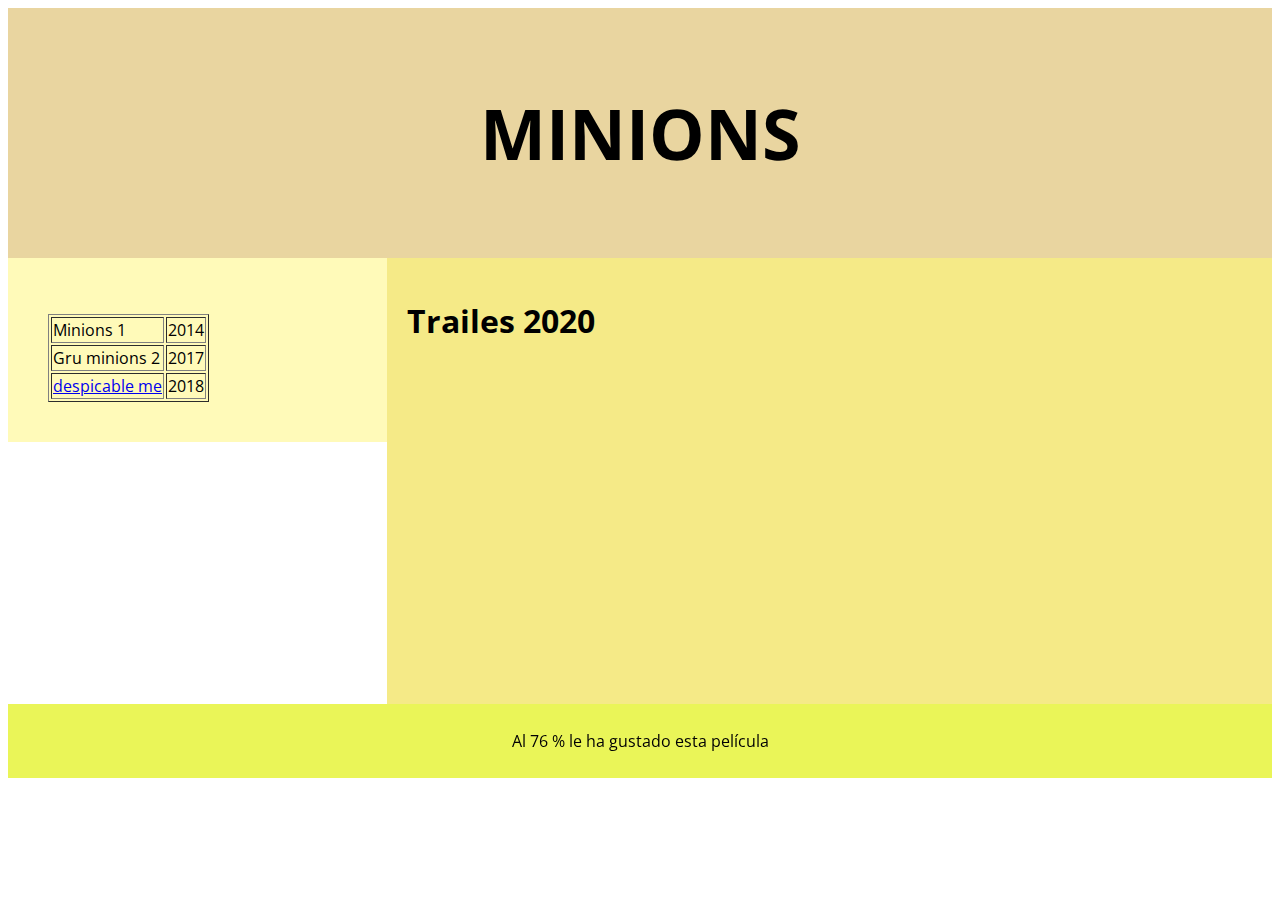
==== index.html @ 990b72d8 "Add files via upload" ====
<!DOCTYPE html>
<html lang="en">
    
<head>
    <meta charset="UTF-8">
    <meta name="viewport" content="width=device-width, initial-scale=1.0">
    <meta http-equiv="X-UA-Compatible" content="ie=edge">
    <title>Document</title>
   <link rel="stylesheet" href="estilos.css">
</head>
<body>
    <header>
        <h1>MINIONS</h1>
        
    </header>
    <section>
    <nav>

        
                <table border="1"><p>
                    <tr>
                    <td>Minions 1</td>
                    <td>2014</td>
                </tr>
                <tr>
                    <td>Gru minions 2<td>2017</td>
                    </tr>
                    <tr><td><a href= "minions2.html"> despicable me </td ><td>2018</td></tr>
                </p></table>

    </nav>
   

    <article>

        <p><h1>Trailes 2020</h1></p>
       
       
            <iframe width="560" height="315" src="https://www.youtube.com/embed/LITj9CyDNx8" title="YouTube video player" frameborder="0" allow="accelerometer; autoplay; clipboard-write; encrypted-media; gyroscope; picture-in-picture" allowfullscreen></iframe>

    </article>
    </section>

    <footer>
        <p></p>Al 76 % le ha gustado esta película</p>
    </foorter>
</body>
</html>
---- estilos.css ----
@import url('https://fonts.googleapis.com/css2?family=Open+Sans:ital@1&family=Roboto:wght@300&family=Silkscreen&family=Source+Sans+Pro:wght@300&display=swap');

* {
    box-sizing:border-box;
}
body { 
    font-family: 'Open Sans', sans-serif;
}
header{ 
        background-color: rgb(233, 213, 160);
        padding: 30px;
        text-align: center;
        font-size: 35px;
        color: rgb(0, 0, 0);
}
section{
    display: flex;  
}
nav{
    float: left;
    width: 30%;
    
    background:rgb(255, 250, 185);
    padding: 40px;
}
nav ul{
    list-style-type: none;
    padding: 0;
}
article{
    float: left;
    padding: 20px;
    width: 70%;
    background-color: rgb(245, 234, 135);
   
}
section:after{
    content: "";
    display: table;
    clear: both;
}
footer{
    background-color: rgb(234, 245, 88);
    padding: 10px;
    text-align: center;
    color: rgb(1, 0, 3);
}

@media only screen and (max-width: 620px)
{
    article, nav
        {width: 100%}

}
section { display:block} }
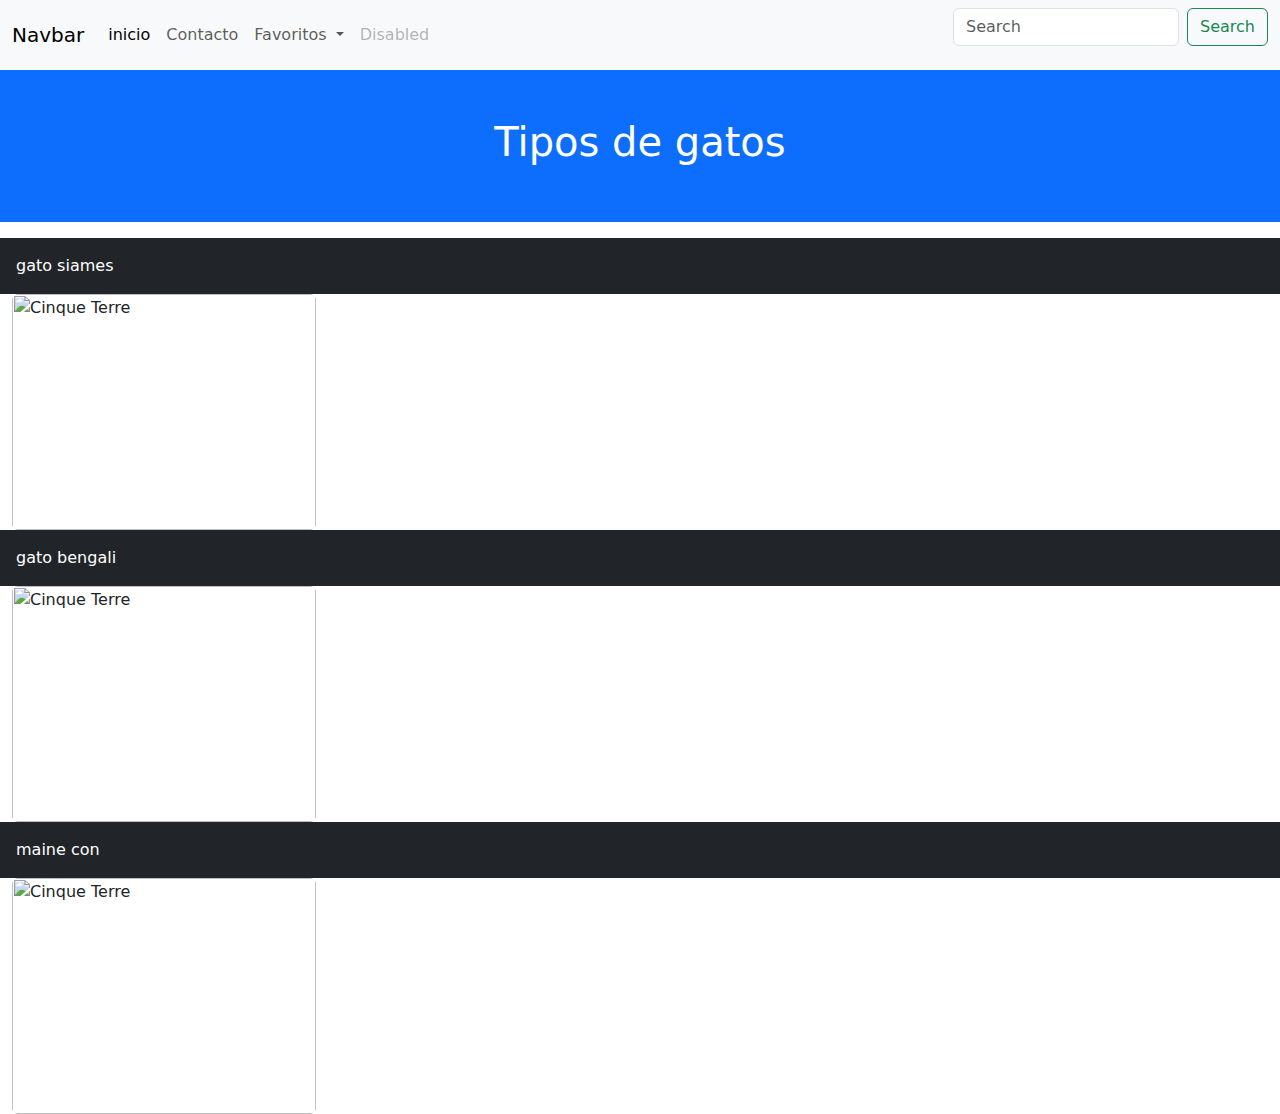
==== commit 31650dec: "Update and rename gatos.html to index.html" ====
--- a/index.html
+++ b/index.html
@@ -1,48 +1,76 @@
-<!DOCTYPE html>
+
 <html lang="en">
-    
 <head>
     <meta charset="UTF-8">
     <meta name="viewport" content="width=device-width, initial-scale=1.0">
     <meta http-equiv="X-UA-Compatible" content="ie=edge">
     <title>Document</title>
-   <link rel="stylesheet" href="estilos.css">
+    <!-- Latest compiled and minified CSS -->
+<link href="https://cdn.jsdelivr.net/npm/bootstrap@5.3.1/dist/css/bootstrap.min.css" rel="stylesheet">
+
+<!-- Latest compiled JavaScript -->
+<script src="https://cdn.jsdelivr.net/npm/bootstrap@5.3.1/dist/js/bootstrap.bundle.min.js"></script>
 </head>
 <body>
     <header>
-        <h1>MINIONS</h1>
-        
-    </header>
-    <section>
-    <nav>
+        <nav class="navbar navbar-expand-lg navbar-light bg-light">
+                <div class="container-fluid">
+                  <a class="navbar-brand" href="#">Navbar</a>
+                  <button class="navbar-toggler" type="button" data-bs-toggle="collapse" data-bs-target="#navbarSupportedContent" aria-controls="navbarSupportedContent" aria-expanded="false" aria-label="Toggle navigation">
+                    <span class="navbar-toggler-icon"></span>
+                  </button>
+                  <div class="collapse navbar-collapse" id="navbarSupportedContent">
+                    <ul class="navbar-nav me-auto mb-2 mb-lg-0">
+                      <li class="nav-item">
+                        <a class="nav-link active" aria-current="page" href="#">inicio</a>
+                      </li>
+                      <li class="nav-item">
+                        <a class="nav-link" href="#">Contacto</a>
+                      </li>
+                      <li class="nav-item dropdown">
+                        <a class="nav-link dropdown-toggle" href="#" id="navbarDropdown" role="button" data-bs-toggle="dropdown" aria-expanded="false">
+                          Favoritos
+                        </a>
+                        <ul class="dropdown-menu" aria-labelledby="navbarDropdown">
+                          <li><a class="dropdown-item" href="gato-bengali.html">gatos bengalis</a></li>
+                          <li><a class="dropdown-item" href="consejos.html">consejos</a></li>
+                          <li><a class="dropdown-item" href="gatos-blancos.html">gatos blancos</a></li>
+                        </ul>
+                      </li>
+                      <li class="nav-item">
+                        <a class="nav-link disabled" href="#" tabindex="-1" aria-disabled="true">Disabled</a>
+                      </li>
+                    </ul>
+                    <form class="d-flex">
+                      <input class="form-control me-2" type="search" placeholder="Search" aria-label="Search">
+                      <button class="btn btn-outline-success" type="submit">Search</button>
+                    </form>
+                  </div>
+                </div>
+              </nav>
 
-        
-                <table border="1"><p>
-                    <tr>
-                    <td>Minions 1</td>
-                    <td>2014</td>
-                </tr>
-                <tr>
-                    <td>Gru minions 2<td>2017</td>
-                    </tr>
-                    <tr><td><a href= "minions2.html"> despicable me </td ><td>2018</td></tr>
-                </p></table>
+              <div class="container-fluid p-5 bg-primary text-white text-center">
+                <h1>Tipos de gatos</h1>
+                
+              </div>
 
-    </nav>
-   
+              <div class="container-fluid mt-3">
+                
+                <div class="row">
+                  <div class="col p-3 bg-dark text-white">gato siames</div>
+                  <div><img src="img/gato-siames" class="rounded" alt="Cinque Terre" width="304" height="236"> </div>
+                  <div class="col p-3 bg-dark text-white">gato bengali</div>
+                  <div><img src="img/gato-bengali.jfif" class="rounded" alt="Cinque Terre" width="304" height="236"> </div>
+                  <div class="col p-3 bg-dark text-white">maine con</div>
+                  <div><img src="img/maine-con.jfif" class="rounded" alt="Cinque Terre" width="304" height="236"> </div>
+                  
+                 
+                </div>
+              </div>
 
-    <article>
+            </body>
 
-        <p><h1>Trailes 2020</h1></p>
+            
+
+
        
-       
-            <iframe width="560" height="315" src="https://www.youtube.com/embed/LITj9CyDNx8" title="YouTube video player" frameborder="0" allow="accelerometer; autoplay; clipboard-write; encrypted-media; gyroscope; picture-in-picture" allowfullscreen></iframe>
-
-    </article>
-    </section>
-
-    <footer>
-        <p></p>Al 76 % le ha gustado esta película</p>
-    </foorter>
-</body>
-</html>
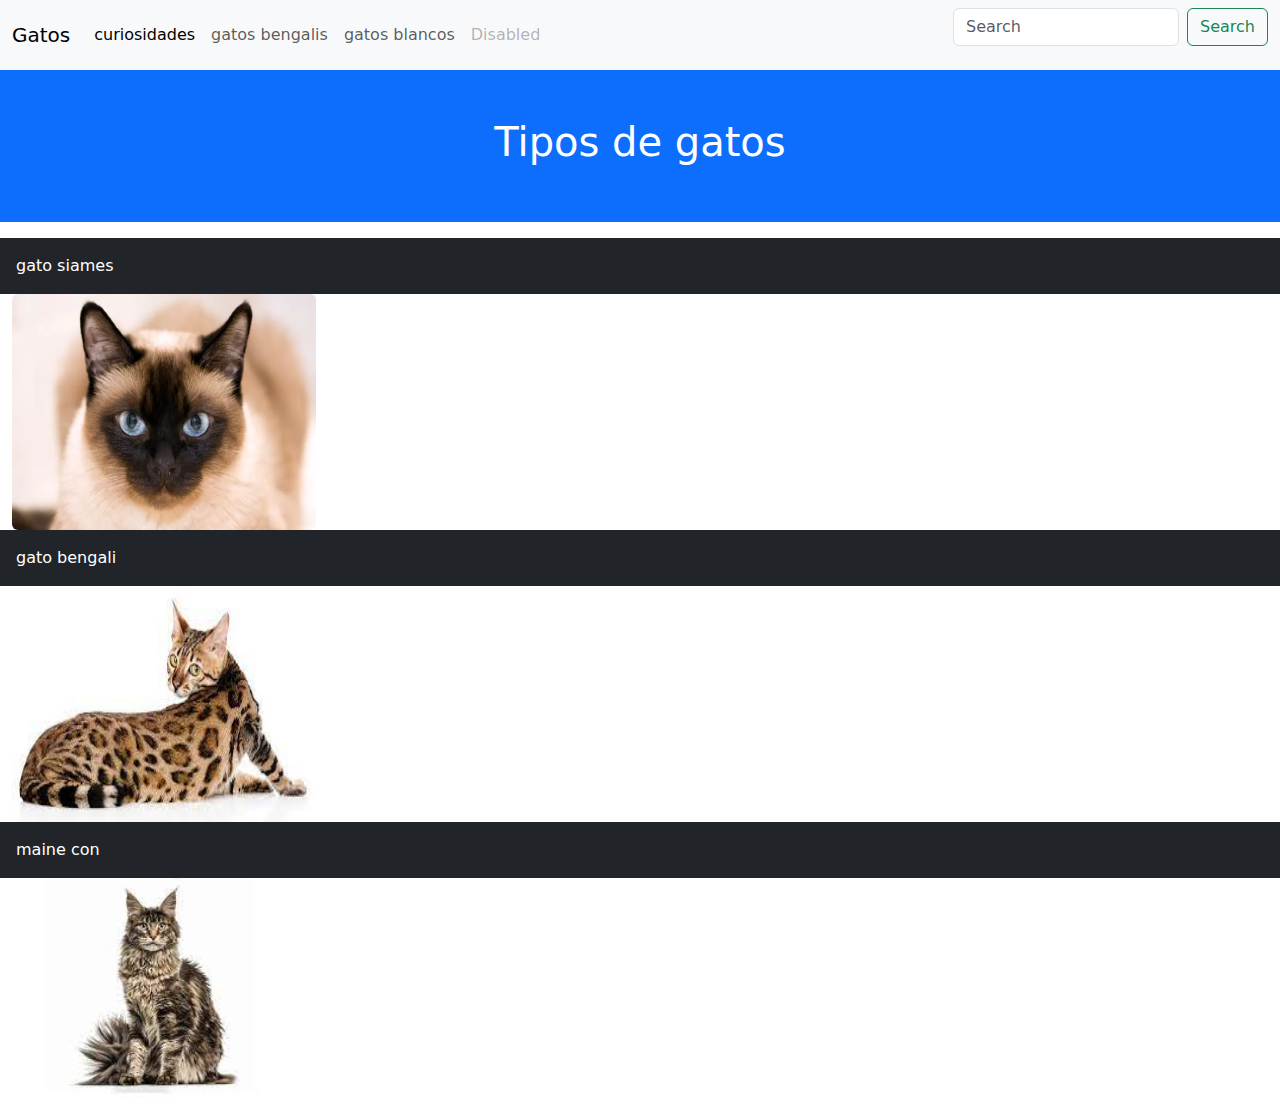
==== commit 0f129a7c: "Add files via upload" ====
--- a/index.html
+++ b/index.html
@@ -15,27 +15,20 @@
     <header>
         <nav class="navbar navbar-expand-lg navbar-light bg-light">
                 <div class="container-fluid">
-                  <a class="navbar-brand" href="#">Navbar</a>
+                  <a class="navbar-brand" href="#">Gatos</a>
                   <button class="navbar-toggler" type="button" data-bs-toggle="collapse" data-bs-target="#navbarSupportedContent" aria-controls="navbarSupportedContent" aria-expanded="false" aria-label="Toggle navigation">
                     <span class="navbar-toggler-icon"></span>
                   </button>
                   <div class="collapse navbar-collapse" id="navbarSupportedContent">
                     <ul class="navbar-nav me-auto mb-2 mb-lg-0">
                       <li class="nav-item">
-                        <a class="nav-link active" aria-current="page" href="#">inicio</a>
+                        <a class="nav-link active" aria-current="page" href="consejos.html">curiosidades</a>
                       </li>
                       <li class="nav-item">
-                        <a class="nav-link" href="#">Contacto</a>
+                        <a class="nav-link" href="gato-bengali.html">gatos bengalis</a>
                       </li>
-                      <li class="nav-item dropdown">
-                        <a class="nav-link dropdown-toggle" href="#" id="navbarDropdown" role="button" data-bs-toggle="dropdown" aria-expanded="false">
-                          Favoritos
-                        </a>
-                        <ul class="dropdown-menu" aria-labelledby="navbarDropdown">
-                          <li><a class="dropdown-item" href="gato-bengali.html">gatos bengalis</a></li>
-                          <li><a class="dropdown-item" href="consejos.html">consejos</a></li>
-                          <li><a class="dropdown-item" href="gatos-blancos.html">gatos blancos</a></li>
-                        </ul>
+                      <li class="nav-item">
+                        <a class="nav-link" href="gatos-blancos.html">gatos blancos</a>
                       </li>
                       <li class="nav-item">
                         <a class="nav-link disabled" href="#" tabindex="-1" aria-disabled="true">Disabled</a>
@@ -73,4 +66,4 @@
             
 
 
-       
+       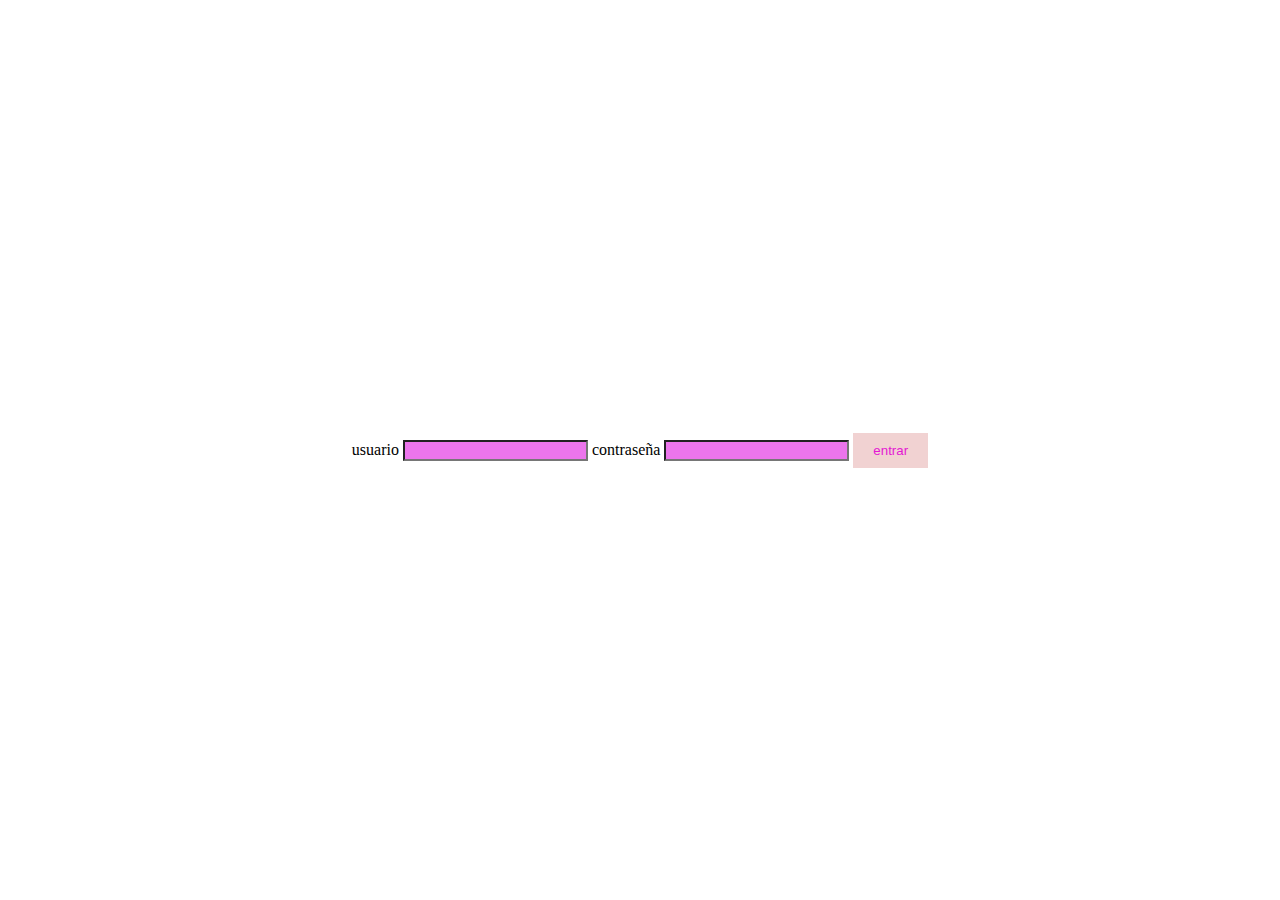
==== commit 35d009ac: "Add files via upload" ====
--- a/index.html
+++ b/index.html
@@ -1,69 +1,48 @@
-
+<!DOCTYPE html>
 <html lang="en">
 <head>
     <meta charset="UTF-8">
     <meta name="viewport" content="width=device-width, initial-scale=1.0">
     <meta http-equiv="X-UA-Compatible" content="ie=edge">
     <title>Document</title>
-    <!-- Latest compiled and minified CSS -->
-<link href="https://cdn.jsdelivr.net/npm/bootstrap@5.3.1/dist/css/bootstrap.min.css" rel="stylesheet">
 
-<!-- Latest compiled JavaScript -->
-<script src="https://cdn.jsdelivr.net/npm/bootstrap@5.3.1/dist/js/bootstrap.bundle.min.js"></script>
+    <script>
+            function saludar() {
+               
+                    usuario = document.getElementById("inputusuario").value;
+                    password = document.getElementById("inputpassword").value;
+                if (usuario == "pepe" && password == "pikachu") {
+                    alert ("bienvenido, pepe");
+                    window.location.href ="gatos.html";
+                
+                }
+                     else {
+                         alert("credenciales no validas")
+                     }
+                
+            }
+
+        </script>
+        <link rel="stylesheet" href="login.css">
+
 </head>
 <body>
-    <header>
-        <nav class="navbar navbar-expand-lg navbar-light bg-light">
-                <div class="container-fluid">
-                  <a class="navbar-brand" href="#">Gatos</a>
-                  <button class="navbar-toggler" type="button" data-bs-toggle="collapse" data-bs-target="#navbarSupportedContent" aria-controls="navbarSupportedContent" aria-expanded="false" aria-label="Toggle navigation">
-                    <span class="navbar-toggler-icon"></span>
-                  </button>
-                  <div class="collapse navbar-collapse" id="navbarSupportedContent">
-                    <ul class="navbar-nav me-auto mb-2 mb-lg-0">
-                      <li class="nav-item">
-                        <a class="nav-link active" aria-current="page" href="consejos.html">curiosidades</a>
-                      </li>
-                      <li class="nav-item">
-                        <a class="nav-link" href="gato-bengali.html">gatos bengalis</a>
-                      </li>
-                      <li class="nav-item">
-                        <a class="nav-link" href="gatos-blancos.html">gatos blancos</a>
-                      </li>
-                      <li class="nav-item">
-                        <a class="nav-link disabled" href="#" tabindex="-1" aria-disabled="true">Disabled</a>
-                      </li>
-                    </ul>
-                    <form class="d-flex">
-                      <input class="form-control me-2" type="search" placeholder="Search" aria-label="Search">
-                      <button class="btn btn-outline-success" type="submit">Search</button>
-                    </form>
-                  </div>
-                </div>
-              </nav>
-
-              <div class="container-fluid p-5 bg-primary text-white text-center">
-                <h1>Tipos de gatos</h1>
-                
-              </div>
-
-              <div class="container-fluid mt-3">
-                
-                <div class="row">
-                  <div class="col p-3 bg-dark text-white">gato siames</div>
-                  <div><img src="img/gato-siames" class="rounded" alt="Cinque Terre" width="304" height="236"> </div>
-                  <div class="col p-3 bg-dark text-white">gato bengali</div>
-                  <div><img src="img/gato-bengali.jfif" class="rounded" alt="Cinque Terre" width="304" height="236"> </div>
-                  <div class="col p-3 bg-dark text-white">maine con</div>
-                  <div><img src="img/maine-con.jfif" class="rounded" alt="Cinque Terre" width="304" height="236"> </div>
-                  
-                 
-                </div>
-              </div>
-
-            </body>
-
-            
 
 
-       +    <form action="">
+    <label for="">usuario</label>
+    <input type="text" name="" id="inputusuario"> 
+
+    <label for="">contraseña</label>
+    <input type="text" name="" id="inputpassword"> 
+      <button type="button" onclick="saludar()">entrar</button>
+    </form>
+    
+  
+    
+
+    
+   
+
+</body>
+</html>--- a/login.css
+++ b/login.css
@@ -0,0 +1,19 @@
+input {
+    background-color: rgba(226, 43, 226, 0.651);
+}
+
+button {
+    background-color: rgba(205, 92, 92, 0.274);
+    color: rgb(228, 24, 211);
+    padding: 10px 20px;
+    border: rgba(240, 128, 212, 0.404);
+    cursor: pointer;
+}
+
+body {
+    display: flex;
+    justify-content: center;
+    align-items: center;
+    height: 100vh;
+    margin: 0;
+}